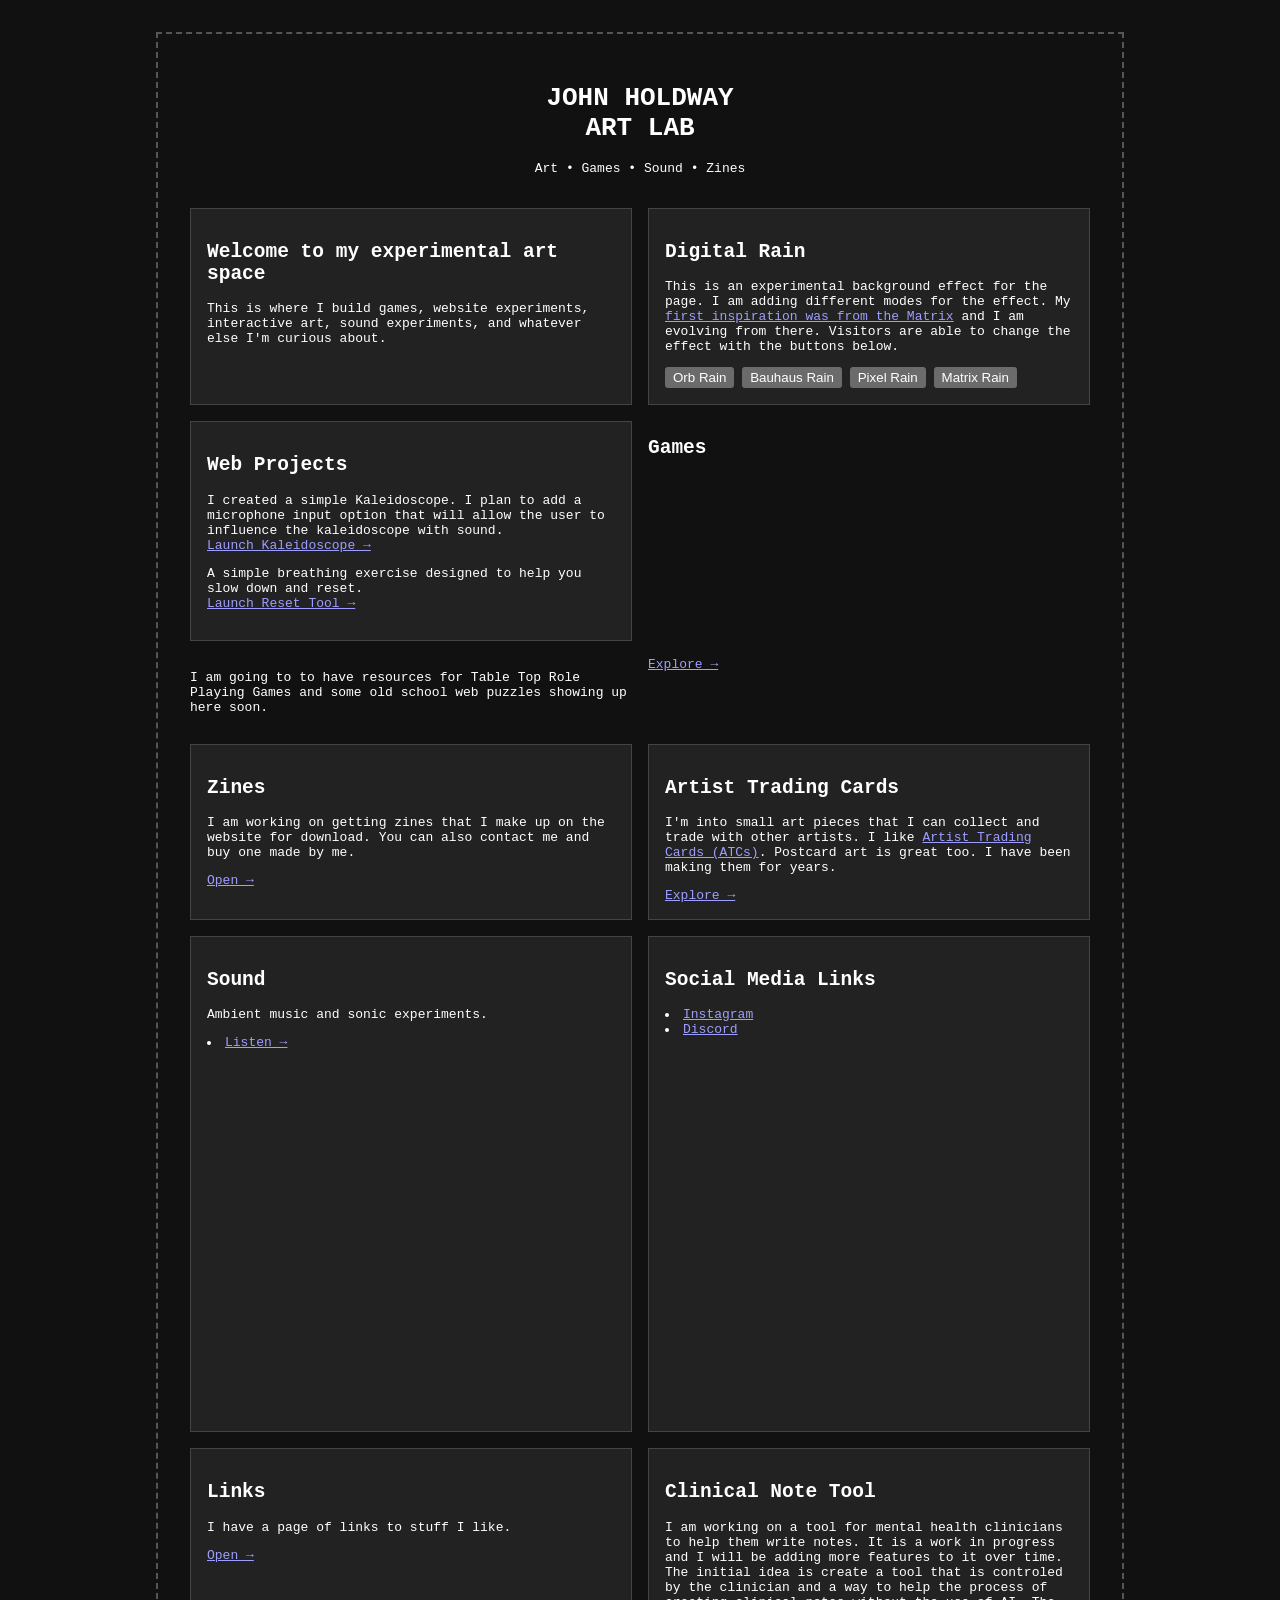
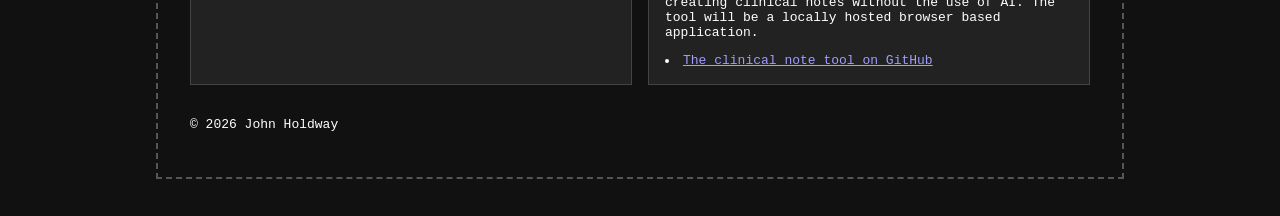
==== index.html @ 3706711c "Update index.html" ====
<!DOCTYPE html>
<html lang="en">

<head>

    <meta charset="UTF-8">
    <meta name="viewport"
          content="width=device-width, initial-scale=1">

    <meta name="color-scheme" content="dark">

    <title>JOHN HOLDWAY| ART LAB</title>

    <link rel="stylesheet" href="css/style.css">

</head>

<body>

<canvas id="matrixCanvas"></canvas>

<div class="container">
<header>
    <h1>JOHN HOLDWAY<br>
        ART LAB</h1>

    <p class="tagline">
        Art • Games • Sound • Zines
    </p>

</header>

<main id="main">

<section class="intro">

<p>

</p>

</section>

<section class="project-grid">

<article class="card">

    <h2>Welcome to my experimental art space</h2>

    <p>

        This is where I build games, website experiments, interactive art, sound experiments, and whatever else I'm curious about.

    </p>


</article>


<article class="card">

<h2>Digital Rain</h2>

<p>
    This is an experimental background effect for the page. I am adding different modes for the effect. My <a target="_blank" href="https://en.wikipedia.org/wiki/Digital_rain">first inspiration was from the Matrix</a> and I am evolving from there. Visitors are able to change the effect with the buttons below.

</p>
<div class="rain-controls">

    <button id="circleMode">
    Orb Rain
    </button>

    <button id="bauhausMode">
        Bauhaus Rain
    </button>

    <button id="pixelMode">
        Pixel Rain
    </button>

    <button id="matrixMode">
        Matrix Rain
    </button>

</div>

</article>

<article class="card">

    <h2>Web Projects</h2>

    <p>
        I created a simple Kaleidoscope. I plan to add a microphone input option that will allow the user to influence the kaleidoscope with sound.<br>
        <a href="Projects/Kaleidoscope/index.html">Launch Kaleidoscope →</a>
    </p>

    <p>
        A simple breathing exercise designed to help you slow down and reset.<br>
        <a href="Projects/Reset/Reset.html">Launch Reset Tool →</a>
    </p>

</article>

<h2>Games</h2>

<p>

I am going to to have resources for Table Top Role Playing Games and some old school web puzzles showing up here soon.

</p>

<a href="#">Explore →</a>

</article>

<article class="card">

<h2>Zines</h2>

<p>

I am working on getting zines that I make up on the website for download. You can also contact me and buy one made by me.

</p>

<a href="zines.html">Open →</a>

</article>

<article class="card">

<h2>Artist Trading Cards</h2>

<p>

I'm into small art pieces that I can collect and trade with other artists. I like <a target="_blank" href="https://en.wikipedia.org/wiki/Artist_trading_cards">Artist Trading Cards (ATCs)</a>. Postcard art is great too. I have been making them for years.

</p>

<a href="#">Explore →</a>

</article>

<article class="card">

<h2>Sound</h2>

<p>

Ambient music and sonic experiments.

</p>

<li><a target="_blank" href="https://johnholdwayartlab.bandcamp.com/">Listen →</a></li>
<br>

<div class="bandcamp-embed">

<iframe 
src="https://bandcamp.com/EmbeddedPlayer/album=1528922267/size=large/bgcol=333333/linkcol=9a64ff/minimal=true/transparent=true/"
seamless>
<a href="https://johnholdwayartlab.bandcamp.com/album/atari-punk-console-experiments">
Atari Punk Console Experiments by John Holdway Art Lab
</a>
</iframe>

</div>

</article>

<article class="card">

<h2>Social Media Links</h2>

<p>

    <li><a target="_blank" href="https://www.instagram.com/johnholdway/">Instagram</a> </li>
    <li><a target="_blank" href="https://discord.gg/6Pm5A9PTQK">Discord</a> </li>

</p>

</article>

<article class="card">

<h2>Links</h2>

<p>

I have a page of links to stuff I like.

</p>

<a href="links.html">Open →</a>

</article>

<article class="card">

<h2>Clinical Note Tool</h2>

<p>

I am working on a tool for mental health clinicians to help them write notes. It is a work in progress and I will be adding more features to it over time. The initial idea is create a tool that is controled by the clinician and a way to help the process of creating clinical notes without the use of AI. The tool will be a locally hosted browser based application.

</p>

<li><a target="_blank" href="https://johnholdway.github.io/Clinical-Note-Tool/">The clinical note tool on GitHub</a></li>

</article>

</section>

</main>

<footer>

<p>

© 2026 John Holdway

</p>

</footer>

</div>


<script src="js/script.js"></script>
<script src="js/digitalRain.js"></script>

</body>

</html>
---- css/style.css ----
/* ==========================================
   JOHN HOLDWAY ART LAB
   style.css
   Matrix Rain Version 1
   ========================================== */

header {
    text-align: center;
    margin-bottom: 2rem;
}

main {

    margin-bottom: 2rem;

}

body {
    background: #111;
    color: white;
    font-family: monospace;
    margin: 0;
    padding: 0;
}

.container {
    max-width: 900px;
    margin: 2rem auto;
    padding: 2rem;
    border: 2px dashed #555;
    position: relative;
    z-index: 1;
}

.project-grid {
    display: grid;
    grid-template-columns: 1fr;
    gap: 1rem;
}

.card {
    background: #222;
    padding: 1rem;
    border: 1px solid #444;
}

@media (min-width: 700px) {
    .project-grid {
        grid-template-columns: 1fr 1fr;
    }
}
.breathing-circle {

    width: 180px;
    height: 180px;

    border-radius: 50%;

    background: #4d8fa8;

}

#matrixCanvas {
    position: fixed;
    top: 0;
    left: 0;

    width: 100%;
    height: 100%;

    z-index: 0;
}

.itch-embed {
    width: 100%;
}

.itch-embed iframe {
    width: 100%;
    max-width: 552px;
    height: 167px;
    border: 0;
}

.bandcamp-embed {
    width: 100%;
}

.bandcamp-embed iframe {
    width: 100%;
    max-width: 350px;
    aspect-ratio: 1 / 1;
    height: auto;
    border: 0;
    display: block;
    margin: 0 auto;
}
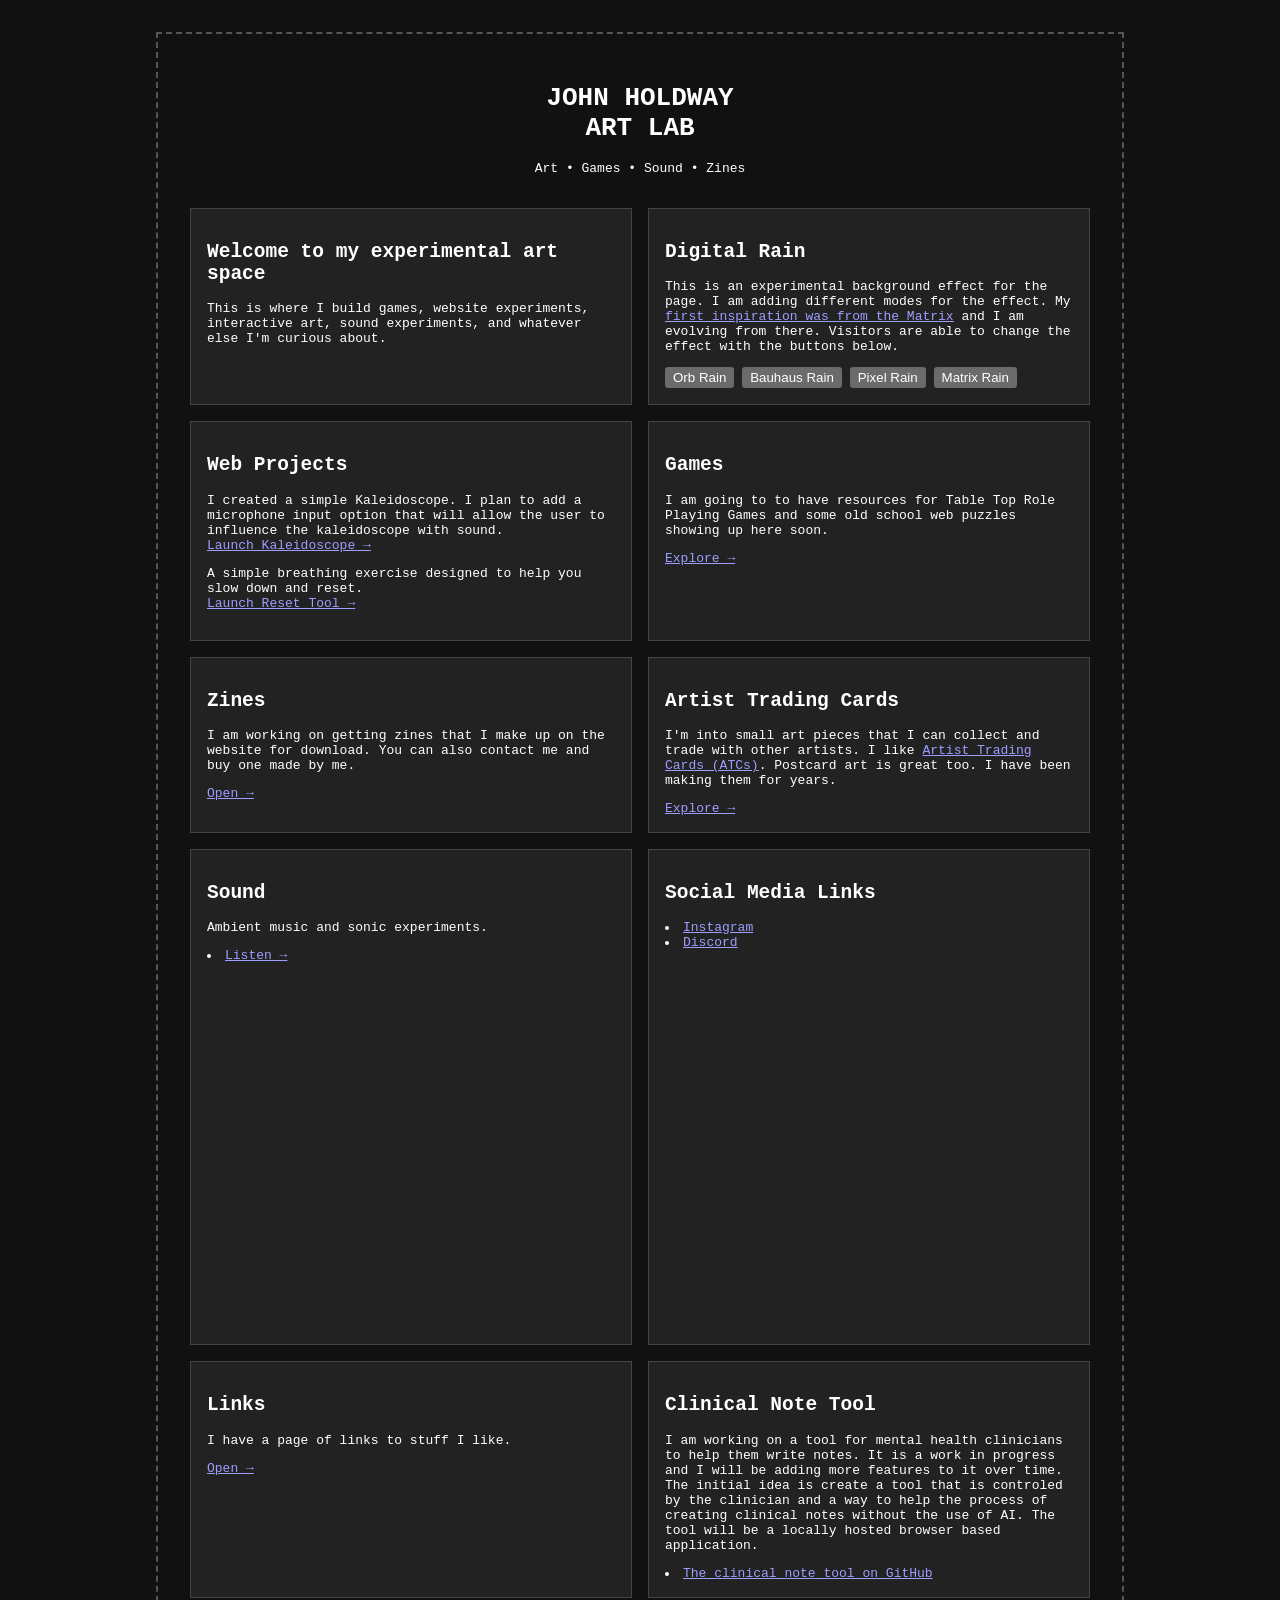
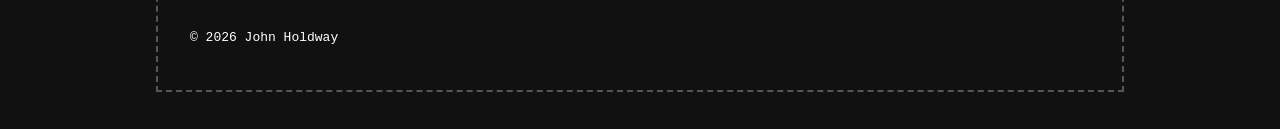
==== commit d4dfabe9: "Update index.html" ====
--- a/index.html
+++ b/index.html
@@ -102,6 +102,7 @@
 
 </article>
 
+<article class="card">
 <h2>Games</h2>
 
 <p>
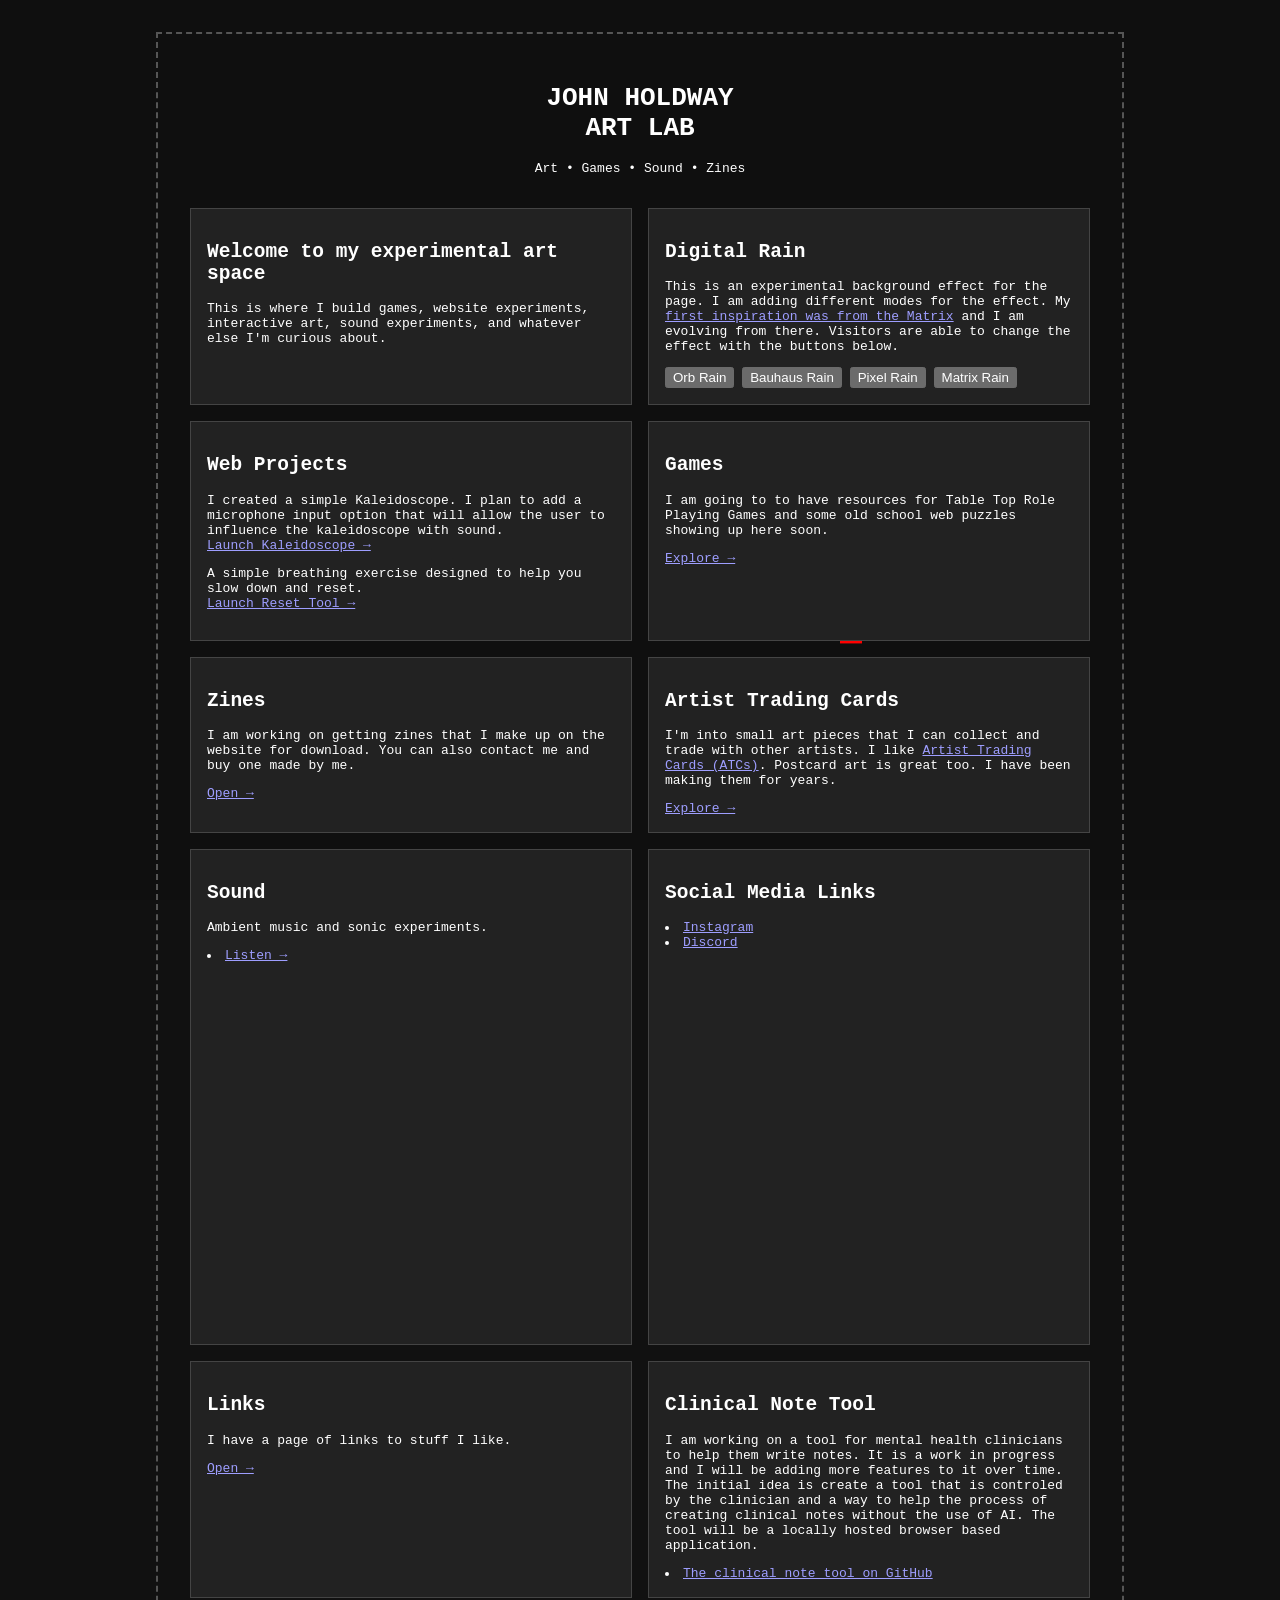
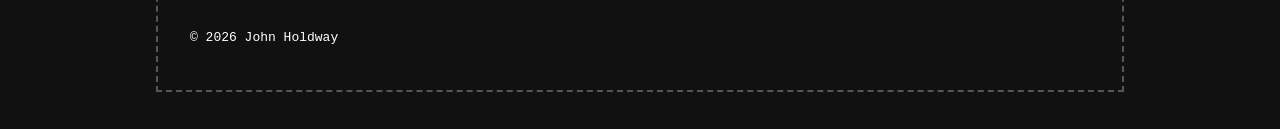
==== commit 4f014638: "Update index.html" ====
--- a/index.html
+++ b/index.html
@@ -92,7 +92,7 @@
 
     <p>
         I created a simple Kaleidoscope. I plan to add a microphone input option that will allow the user to influence the kaleidoscope with sound.<br>
-        <a href="Projects/Kaleidoscope/index.html">Launch Kaleidoscope →</a>
+        <a href="Projects/kaleidoscope/index.html">Launch Kaleidoscope →</a>
     </p>
 
     <p>
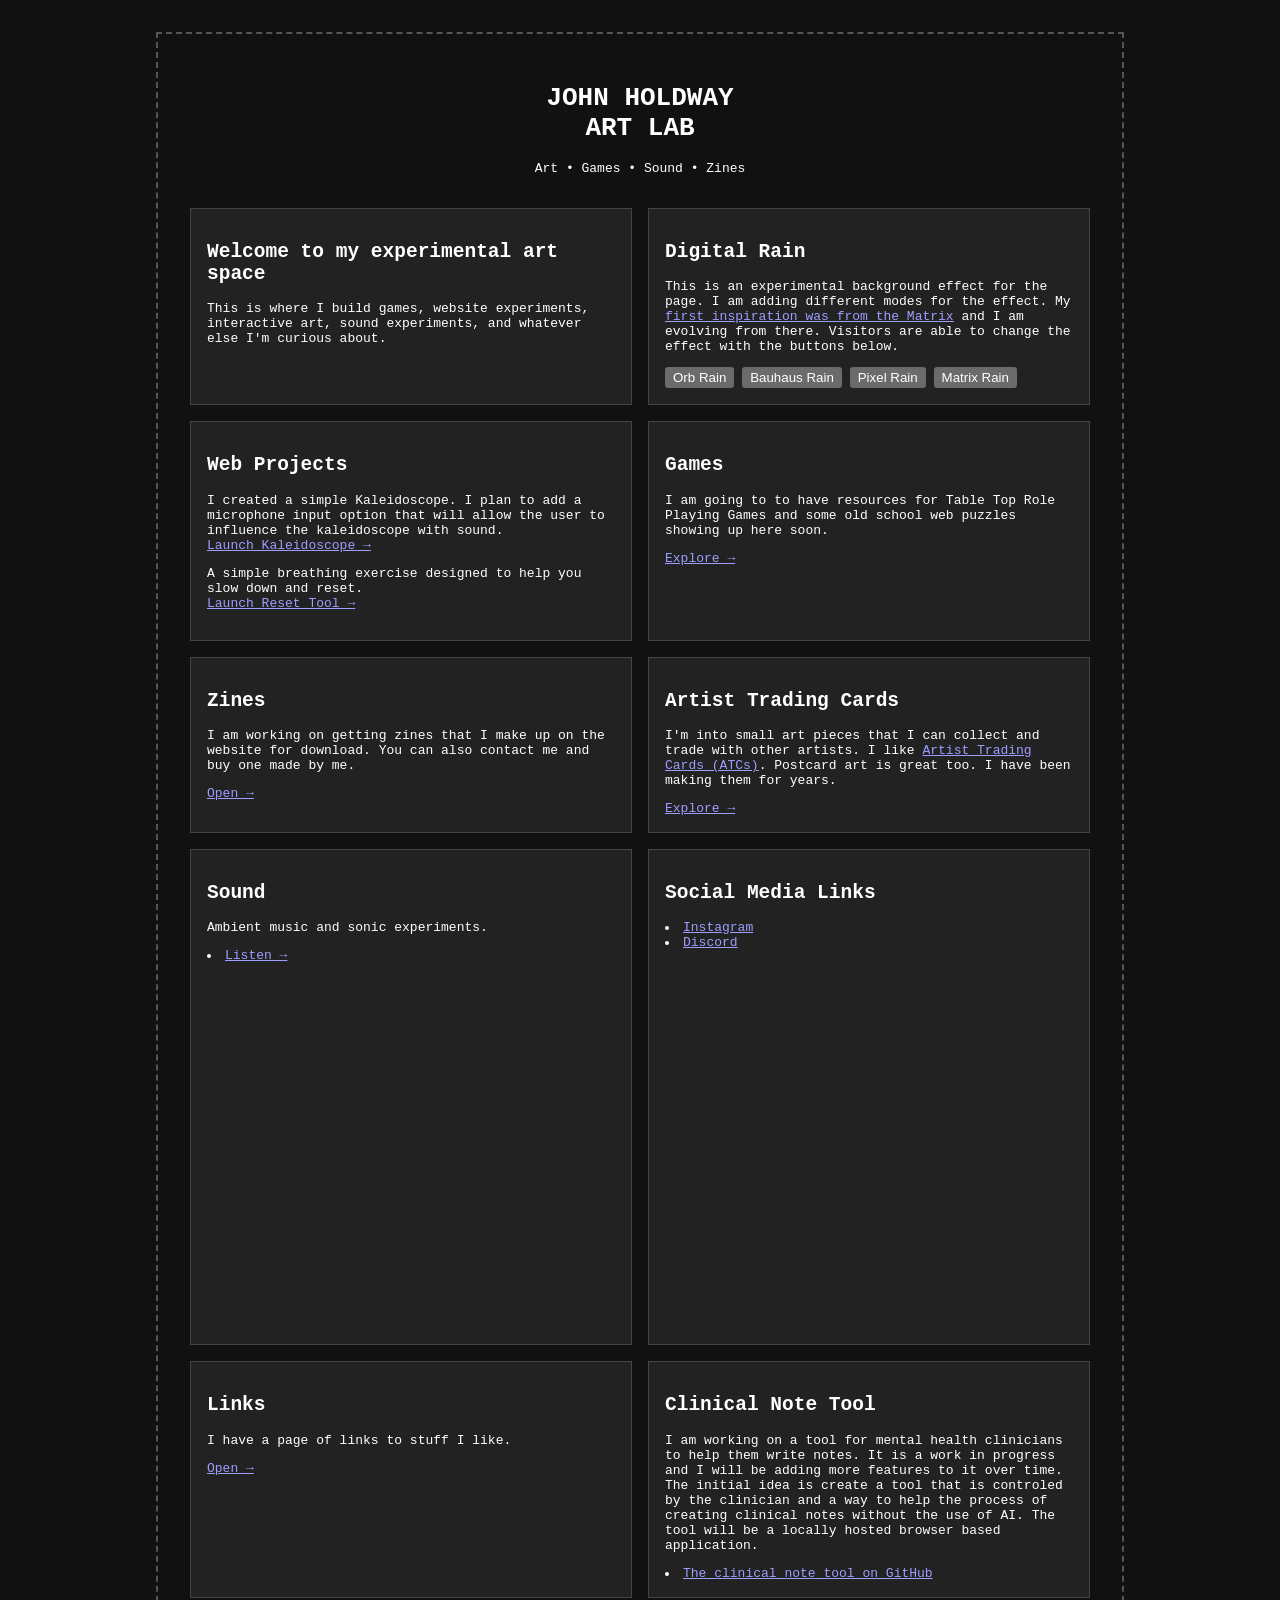
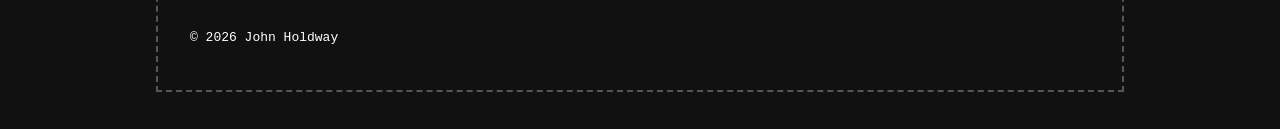
==== commit 44808dd6: "Update index.html" ====
--- a/index.html
+++ b/index.html
@@ -92,7 +92,7 @@
 
     <p>
         I created a simple Kaleidoscope. I plan to add a microphone input option that will allow the user to influence the kaleidoscope with sound.<br>
-        <a href="Projects/kaleidoscope/index.html">Launch Kaleidoscope →</a>
+        <a href="Projects/kaleidoscope">Launch Kaleidoscope →</a>
     </p>
 
     <p>
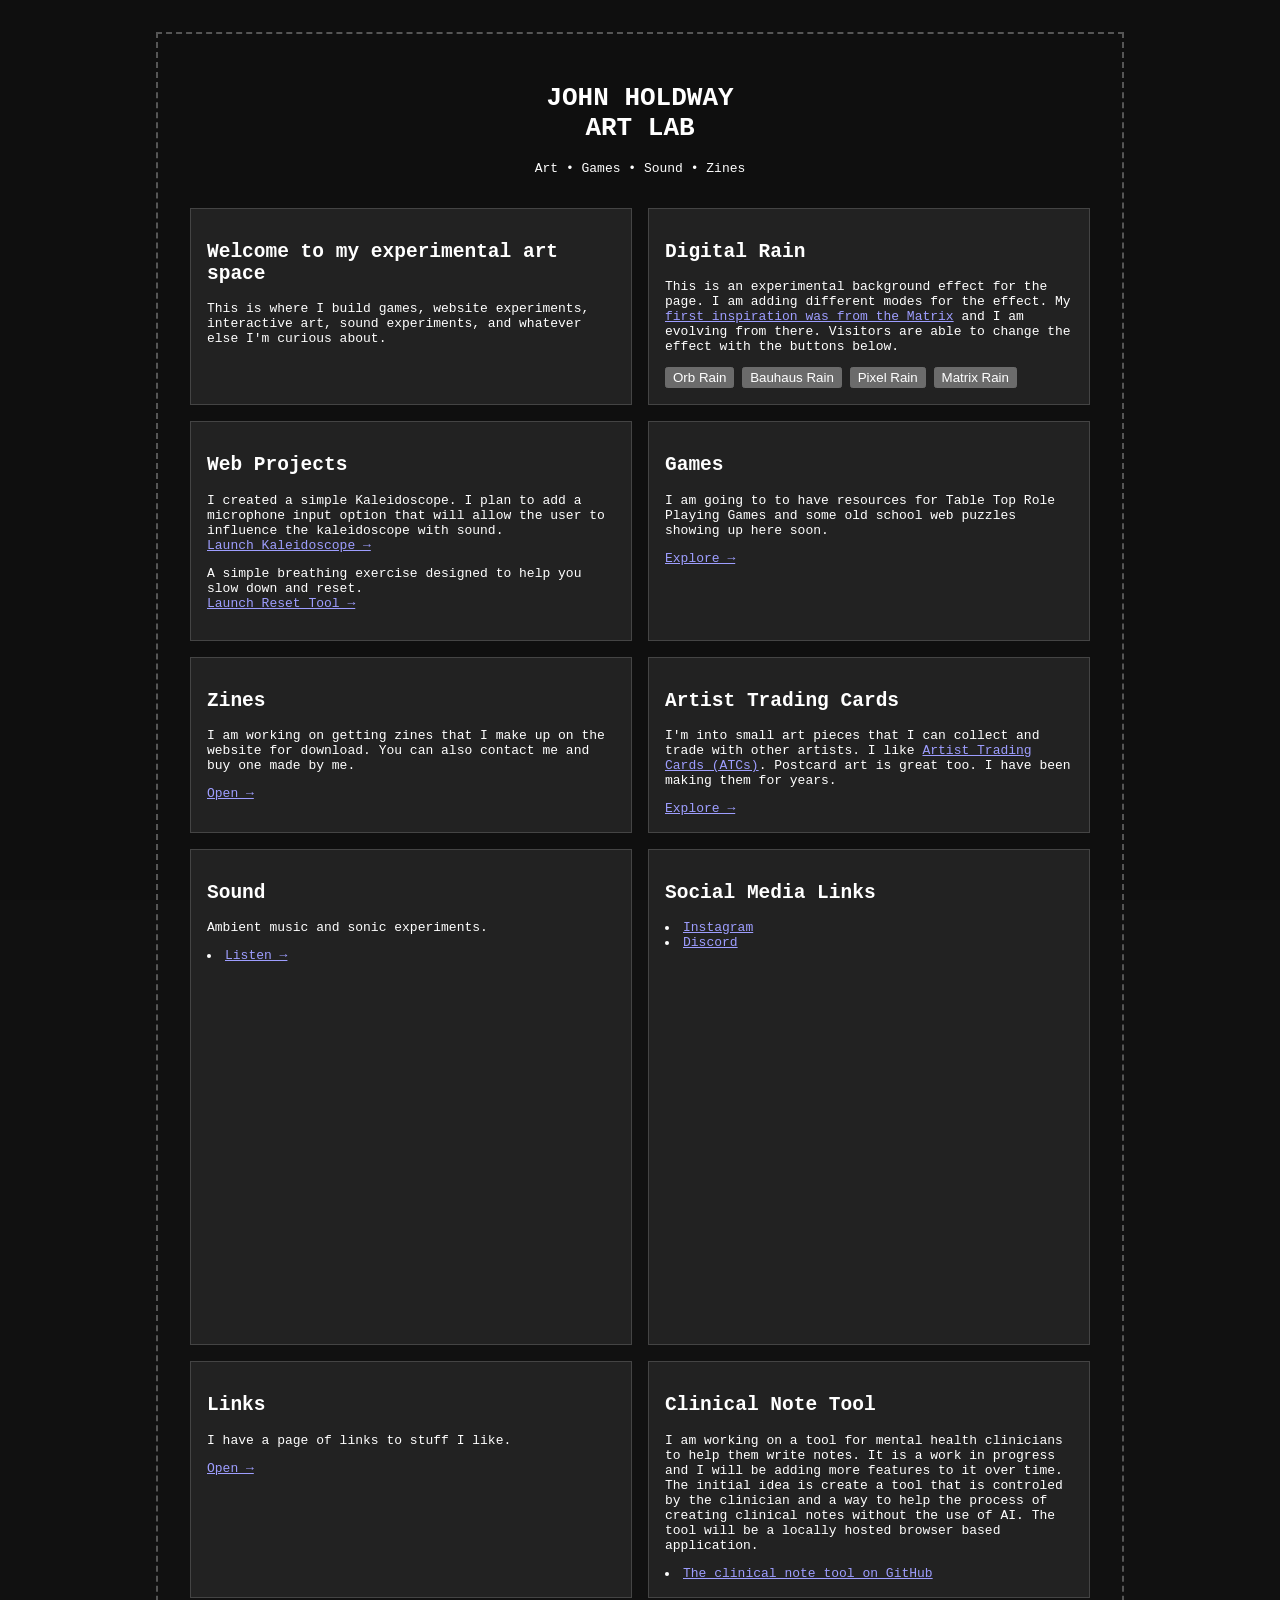
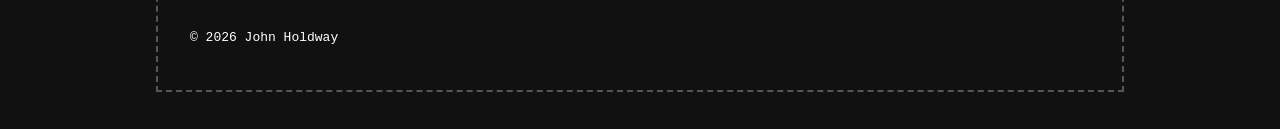
==== commit 9f53b020: "Update index.html" ====
--- a/index.html
+++ b/index.html
@@ -97,7 +97,7 @@
 
     <p>
         A simple breathing exercise designed to help you slow down and reset.<br>
-        <a href="Projects/Reset/Reset.html">Launch Reset Tool →</a>
+        <a href="Projects/Reset/reset.html">Launch Reset Tool →</a>
     </p>
 
 </article>
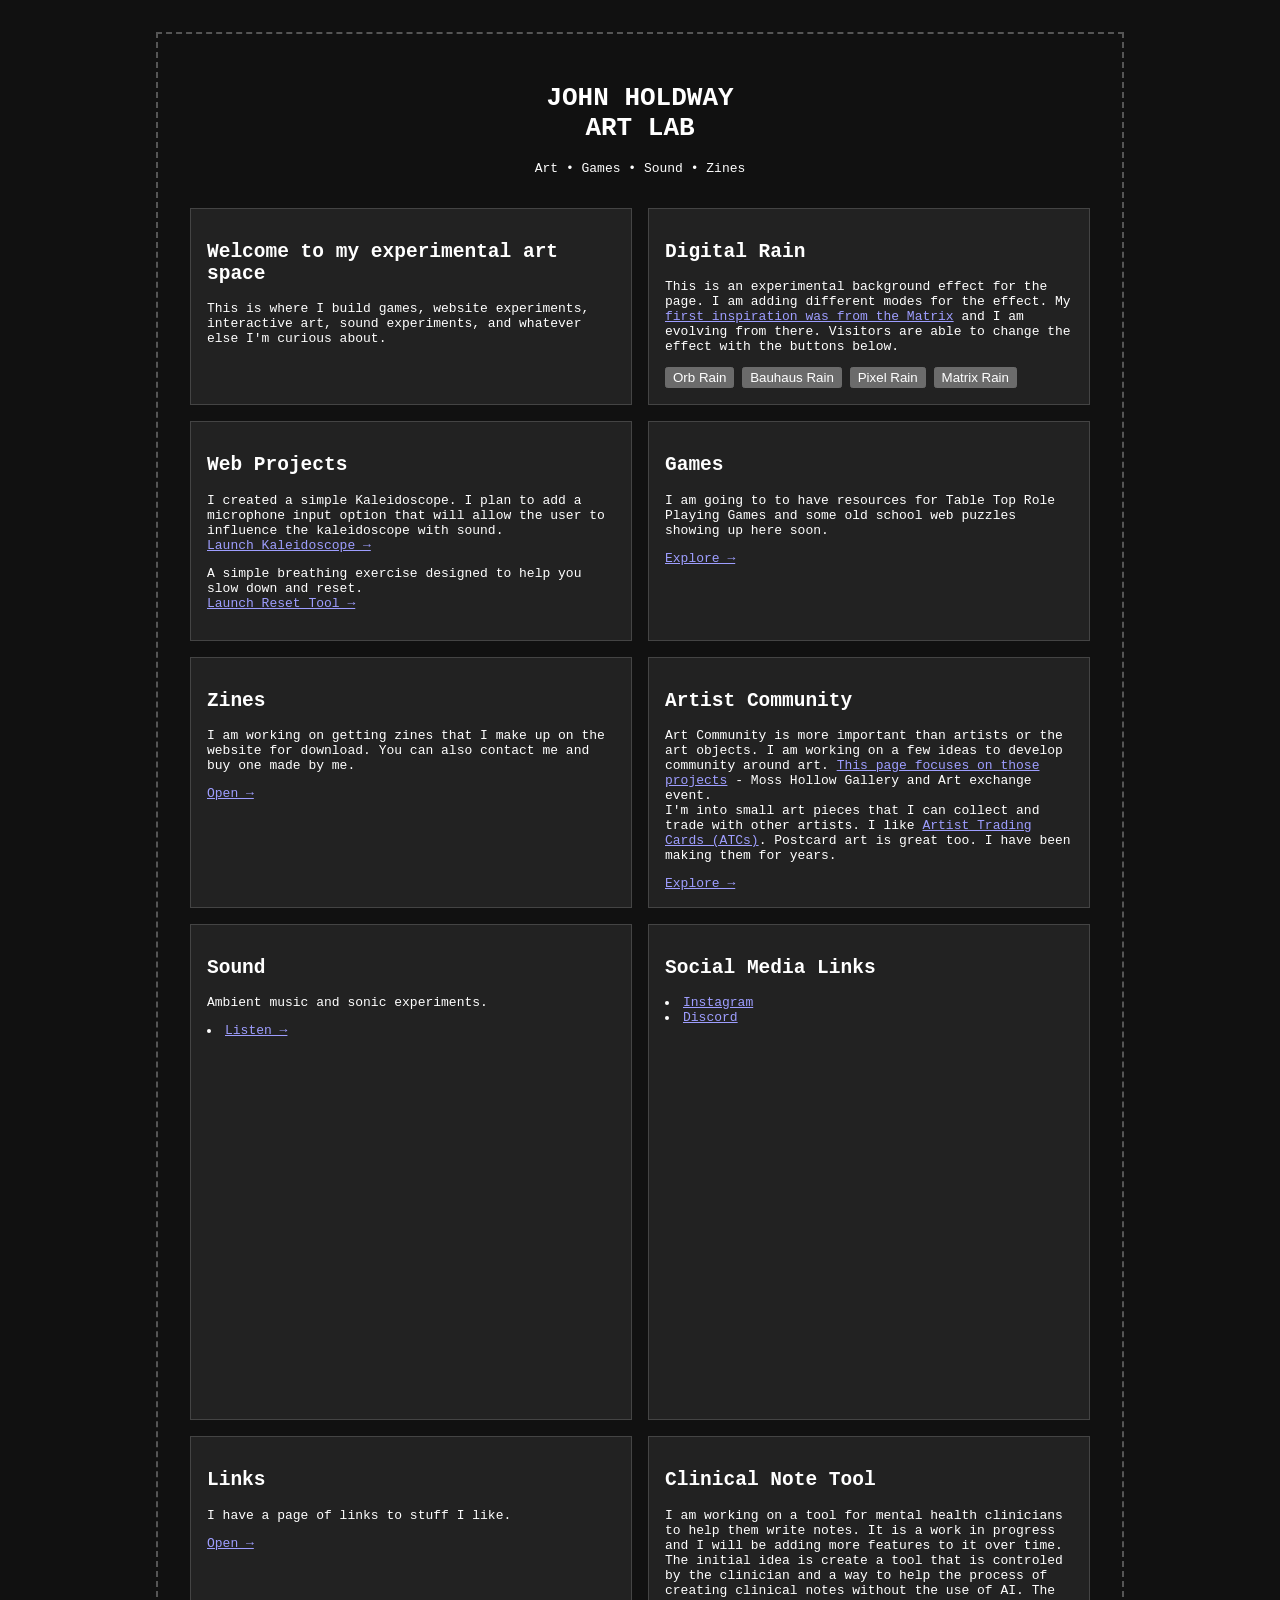
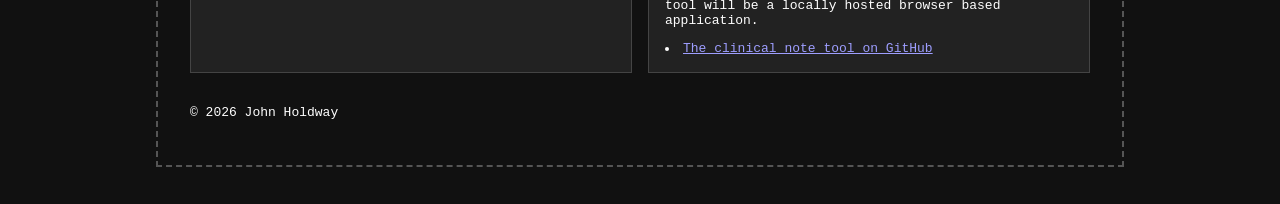
==== commit 04aa8941: "Update index.html" ====
--- a/index.html
+++ b/index.html
@@ -131,10 +131,11 @@
 
 <article class="card">
 
-<h2>Artist Trading Cards</h2>
-
-<p>
-
+<h2>Artist Community</h2>
+
+<p>
+
+Art Community is more important than artists or the art objects. I am working on a few ideas to develop community around art. <a href="artist-community.html">This page focuses on those projects</a> - Moss Hollow Gallery and Art exchange event. <br>
 I'm into small art pieces that I can collect and trade with other artists. I like <a target="_blank" href="https://en.wikipedia.org/wiki/Artist_trading_cards">Artist Trading Cards (ATCs)</a>. Postcard art is great too. I have been making them for years.
 
 </p>
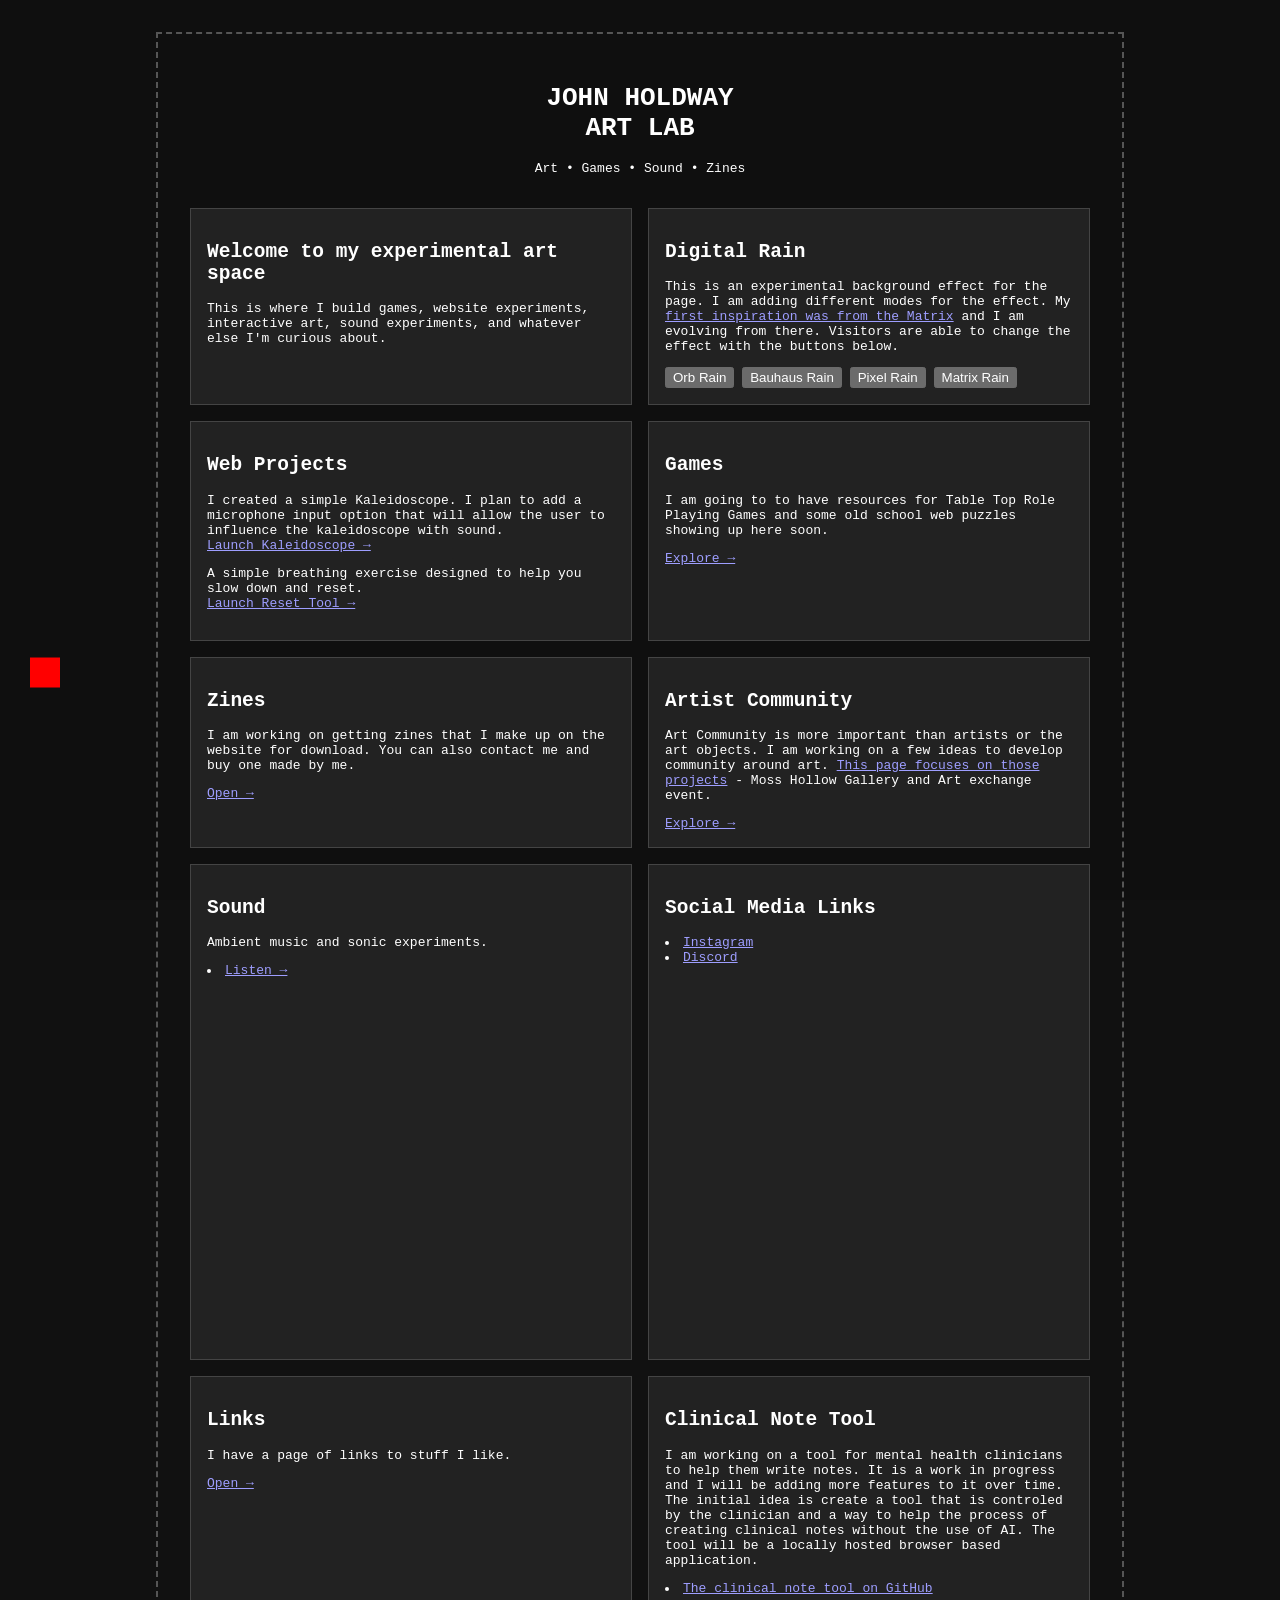
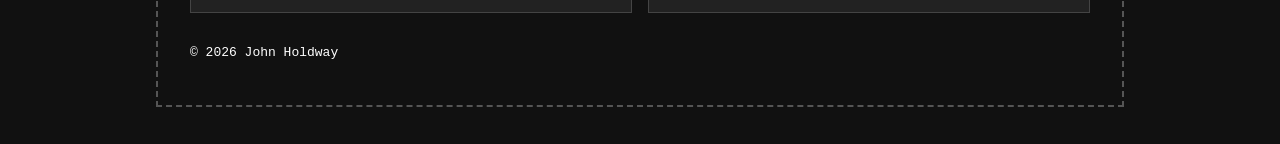
==== commit 95472641: "art community added new stuff" ====
--- a/index.html
+++ b/index.html
@@ -136,7 +136,6 @@
 <p>
 
 Art Community is more important than artists or the art objects. I am working on a few ideas to develop community around art. <a href="artist-community.html">This page focuses on those projects</a> - Moss Hollow Gallery and Art exchange event. <br>
-I'm into small art pieces that I can collect and trade with other artists. I like <a target="_blank" href="https://en.wikipedia.org/wiki/Artist_trading_cards">Artist Trading Cards (ATCs)</a>. Postcard art is great too. I have been making them for years.
 
 </p>
 
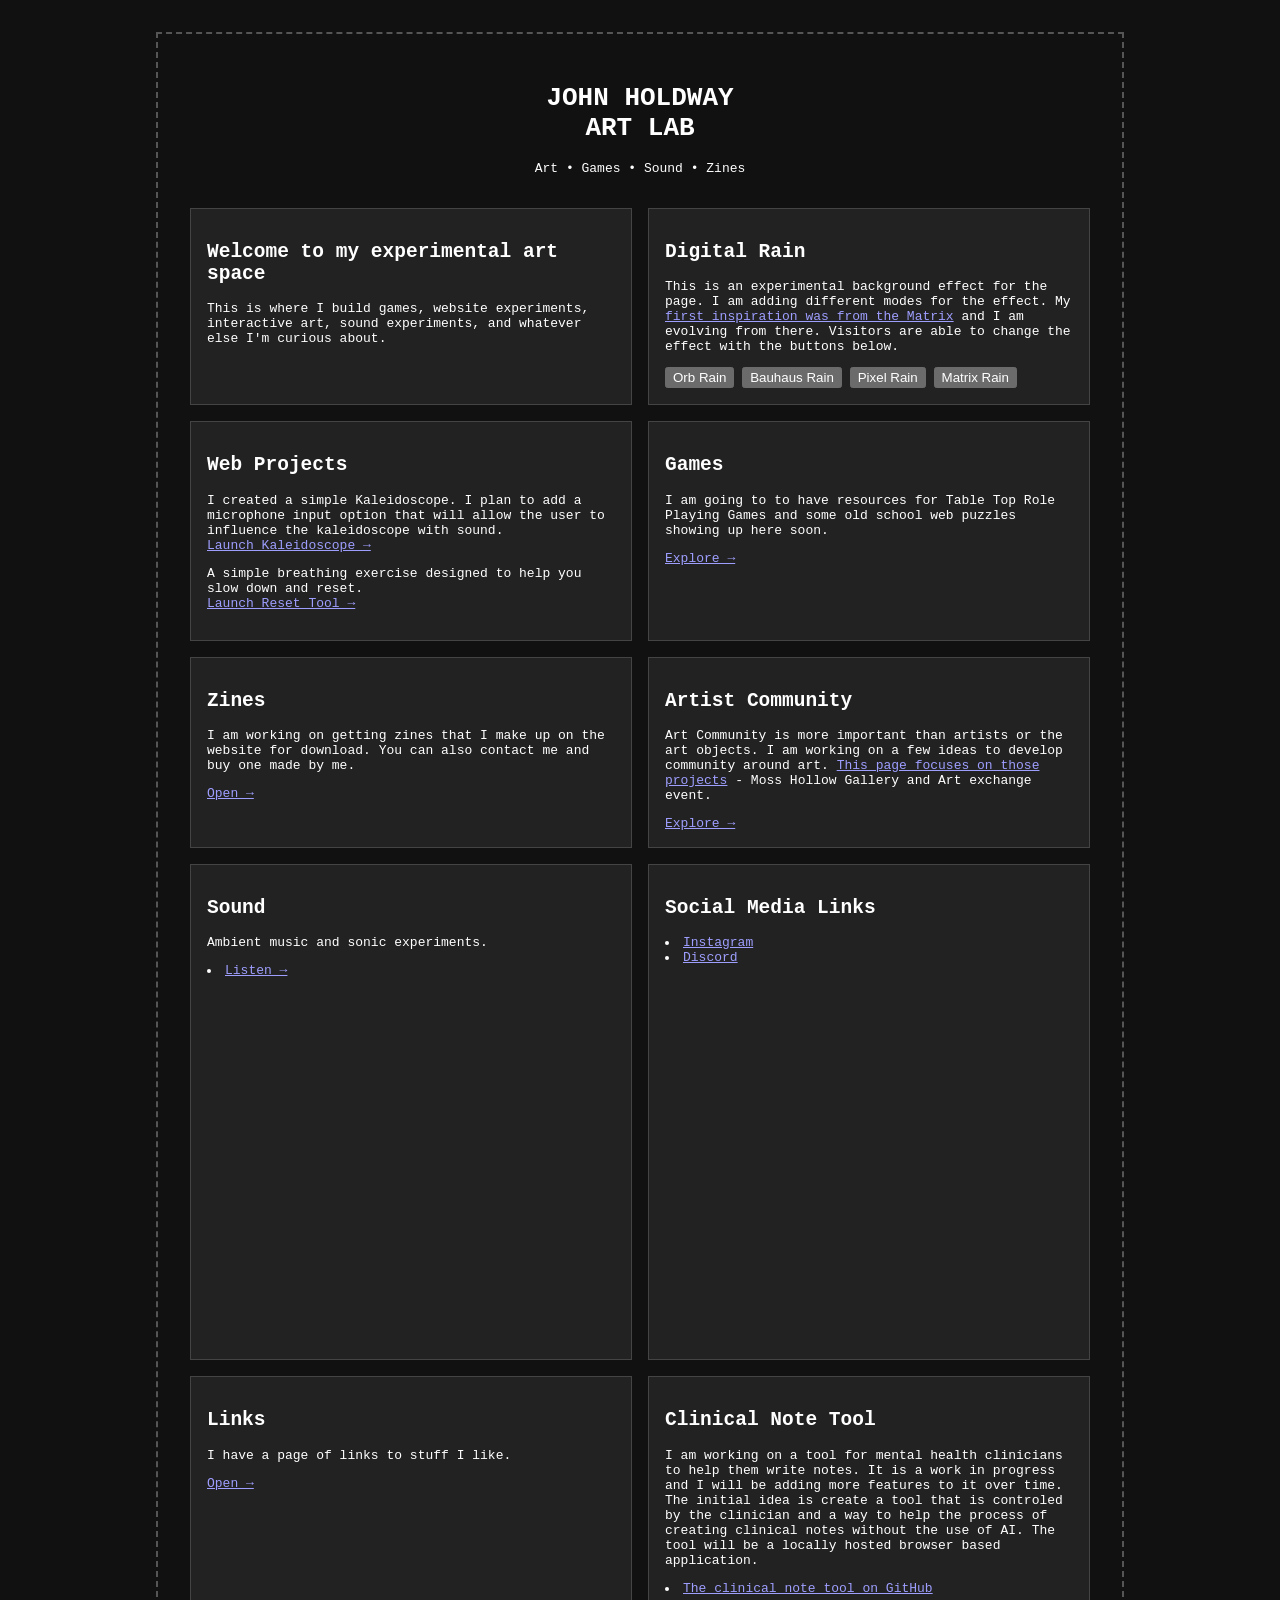
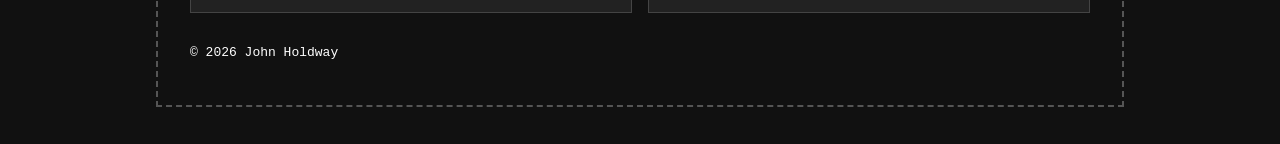
==== commit 2c32ef43: "revise" ====
--- a/index.html
+++ b/index.html
@@ -135,7 +135,7 @@
 
 <p>
 
-Art Community is more important than artists or the art objects. I am working on a few ideas to develop community around art. <a href="artist-community.html">This page focuses on those projects</a> - Moss Hollow Gallery and Art exchange event. <br>
+Art Community is more important than artists or the art objects. I am working on a few ideas to develop community around art. <a href="artcommunity.html">This page focuses on those projects</a> - Moss Hollow Gallery and Art exchange event. <br>
 
 </p>
 
